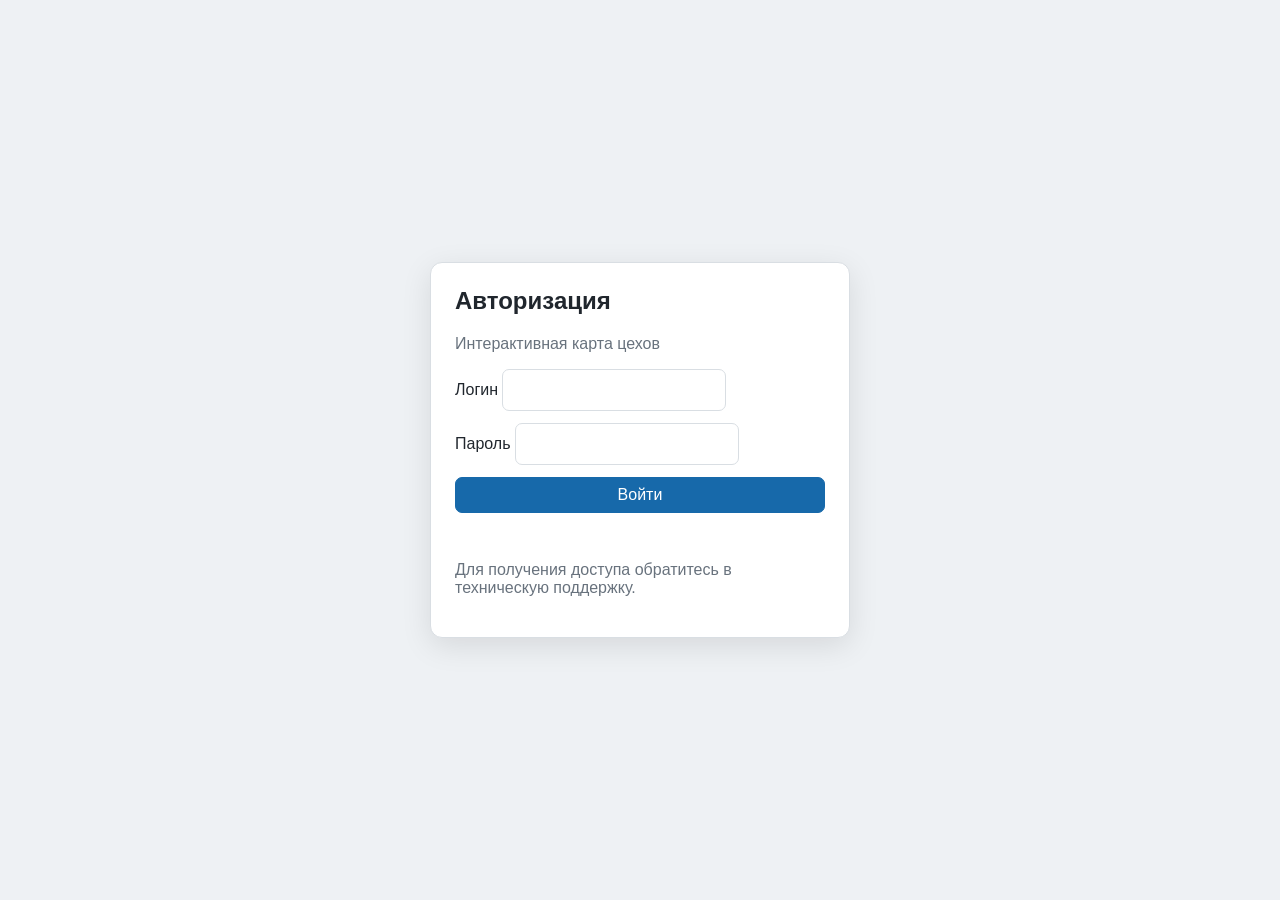
==== login.html @ 9ffb0c0e "Add files via upload" ====
<!doctype html>
<html lang="ru">
<head>
  <meta charset="utf-8">
  <meta name="viewport" content="width=device-width, initial-scale=1">
  <title>Авторизация</title>
  <link rel="stylesheet" href="css/main.css">
</head>
<body>
<main class="login-page">
  <section class="login-card">
    <h1>Авторизация</h1>
    <p class="muted">Интерактивная карта цехов</p>

    <form id="loginForm">
      <label>
        Логин
        <input id="username" name="username" autocomplete="username" required>
      </label>

      <label>
        Пароль
        <input id="password" name="password" type="password" autocomplete="current-password" required>
      </label>

      <button class="btn btn-primary" type="submit">Войти</button>
      <div id="loginError" class="login-error"></div>
    </form>

    <p class="muted">Для получения доступа обратитесь в техническую поддержку.</p>
  </section>
</main>

<script src="js/config.js"></script>
<script src="js/api.js"></script>
<script>
  if (localStorage.getItem('mkk_token')) {
    location.href = 'index.html';
  }

  document.getElementById('loginForm').addEventListener('submit', async (event) => {
    event.preventDefault();
    const error = document.getElementById('loginError');
    error.textContent = '';

    try {
      const result = await apiRequest('/auth/login.php', {
        method: 'POST',
        body: {
          username: document.getElementById('username').value,
          password: document.getElementById('password').value
        },
        auth: false
      });

      localStorage.setItem('mkk_token', result.token);
      location.href = 'index.html';
    } catch (e) {
      error.textContent = e.message;
    }
  });
</script>
</body>
</html>
---- css/main.css ----
* {
  box-sizing: border-box;
}

:root {
  --panel: #ffffff;
  --border: #d9dee3;
  --text: #20262d;
  --muted: #68727d;
  --primary: #1769aa;
  --danger: #c62828;
  --bg: #eef1f4;
}

html, body {
  margin: 0;
  width: 100%;
  height: 100%;
  font-family: Arial, Helvetica, sans-serif;
  color: var(--text);
  background: var(--bg);
}

button, input, select {
  font: inherit;
}

button {
  cursor: pointer;
}

.hidden {
  display: none !important;
}

.app {
  width: 100%;
  height: 100%;
  position: relative;
  overflow: hidden;
}

.top-search {
  position: absolute;
  z-index: 20;
  top: 16px;
  left: 16px;
  width: min(430px, calc(100vw - 32px));
  display: flex;
  gap: 8px;
}

.top-search input {
  flex: 1;
  min-width: 0;
  padding: 11px 13px;
  border: 1px solid var(--border);
  border-radius: 8px;
  background: white;
  box-shadow: 0 3px 14px rgba(0,0,0,.08);
}

.map-shell {
  width: 100%;
  height: 100%;
  overflow: auto;
  padding: 70px 24px 110px;
}

.map-stage {
  width: min(1600px, calc(100vw - 48px));
  min-width: 900px;
  aspect-ratio: 1600 / 900;
  margin: 0 auto;
  position: relative;
  background: white;
  box-shadow: 0 4px 25px rgba(0,0,0,.12);
}

#mapSvg {
  width: 100%;
  height: 100%;
  display: block;
}

#legendLayer {
  pointer-events: none;
}

.legend {
  pointer-events: auto;
  cursor: grab;
}

.legend.dragging {
  cursor: grabbing;
}

.legend-body {
  vector-effect: non-scaling-stroke;
}

.legend-label {
  pointer-events: none;
  user-select: none;
  font-size: 14px;
  font-weight: 700;
  text-anchor: middle;
  dominant-baseline: middle;
}

.legend.highlighted .legend-body {
  filter: drop-shadow(0 0 7px rgba(255, 193, 7, .95));
}

.legend.selected .legend-body {
  stroke-dasharray: 7 4;
}

.bottom-menu {
  position: absolute;
  z-index: 30;
  left: 16px;
  right: 16px;
  bottom: 16px;
  max-height: 44vh;
  overflow: auto;
  background: rgba(255,255,255,.98);
  border: 1px solid var(--border);
  border-radius: 12px;
  box-shadow: 0 5px 25px rgba(0,0,0,.14);
  padding: 14px;
}

.menu-toolbar {
  display: flex;
  flex-wrap: wrap;
  gap: 8px;
  margin-bottom: 12px;
}

.btn {
  border: 1px solid var(--border);
  background: white;
  border-radius: 7px;
  padding: 8px 12px;
}

.btn-primary {
  background: var(--primary);
  color: white;
  border-color: var(--primary);
}

.btn-danger {
  background: var(--danger);
  color: white;
  border-color: var(--danger);
}

.menu-content {
  border-top: 1px solid var(--border);
  padding-top: 12px;
}

.form-grid {
  display: grid;
  grid-template-columns: repeat(4, minmax(140px, 1fr));
  gap: 10px;
}

.field {
  display: flex;
  flex-direction: column;
  gap: 5px;
}

.field label {
  font-size: 12px;
  color: var(--muted);
}

.field input,
.field select {
  width: 100%;
  padding: 8px 9px;
  border: 1px solid var(--border);
  border-radius: 6px;
  background: white;
}

.field-wide {
  grid-column: span 2;
}

.bases {
  margin-top: 12px;
}

.base-row {
  display: grid;
  grid-template-columns: 1fr 1fr auto;
  gap: 8px;
  margin-bottom: 8px;
}

.layer-list {
  display: grid;
  grid-template-columns: repeat(auto-fill, minmax(220px, 1fr));
  gap: 7px;
}

.layer-item {
  display: flex;
  align-items: center;
  gap: 8px;
  padding: 7px;
  border: 1px solid var(--border);
  border-radius: 6px;
}

.toast {
  position: absolute;
  z-index: 50;
  right: 18px;
  bottom: 18px;
  max-width: 320px;
  padding: 12px 15px;
  border-radius: 8px;
  color: white;
  background: #333;
  box-shadow: 0 4px 16px rgba(0,0,0,.2);
}

.toast.error {
  background: var(--danger);
}

.login-page {
  min-height: 100%;
  display: grid;
  place-items: center;
  padding: 20px;
}

.login-card {
  width: min(420px, 100%);
  background: white;
  border: 1px solid var(--border);
  border-radius: 12px;
  padding: 24px;
  box-shadow: 0 8px 30px rgba(0,0,0,.1);
}

.login-card h1 {
  margin-top: 0;
}

.login-card form {
  display: grid;
  gap: 12px;
}

.login-card input {
  padding: 11px;
  border: 1px solid var(--border);
  border-radius: 7px;
}

.login-error {
  color: var(--danger);
  min-height: 20px;
}

.muted {
  color: var(--muted);
}

@media (max-width: 900px) {
  .form-grid {
    grid-template-columns: repeat(2, minmax(130px, 1fr));
  }

  .field-wide {
    grid-column: span 2;
  }
}

.map-stage{position:relative;cursor:default}.map-stage.placing{cursor:crosshair}.legend{cursor:grab}.legend.dragging{cursor:grabbing}.legend-body{filter:drop-shadow(0 1px 1px rgba(0,0,0,.25))}.legend-code{font:700 16px Arial,sans-serif;text-anchor:middle;fill:#001a3a;pointer-events:none}.legend-name{font:12px Arial,sans-serif;fill:#111;paint-order:stroke;stroke:#fff;stroke-width:4px;stroke-linejoin:round;pointer-events:none}.legend.selected .legend-body{stroke:#00a0ff;stroke-width:6}.legend.highlighted .legend-body{filter:drop-shadow(0 0 8px #ffcc00) drop-shadow(0 0 14px #ffcc00)}.workshop-hitbox{fill:transparent;stroke:transparent;pointer-events:none}.color-chip{display:inline-block;width:18px;height:18px;border:1px solid #333;vertical-align:middle;border-radius:50%}.actions{flex-wrap:wrap}.hint{font-size:12px;color:#667085}.legend-dot{display:inline-block;width:12px;height:12px;border-radius:50%;border:1px solid #333;margin-right:6px}.workshop-row{padding:5px 0;border-bottom:1px solid #eee}.base-row{display:grid;grid-template-columns:1fr 120px auto;gap:6px;margin-bottom:6px}@media(max-width:800px){.base-row{grid-template-columns:1fr}.legend-name{font-size:10px}}
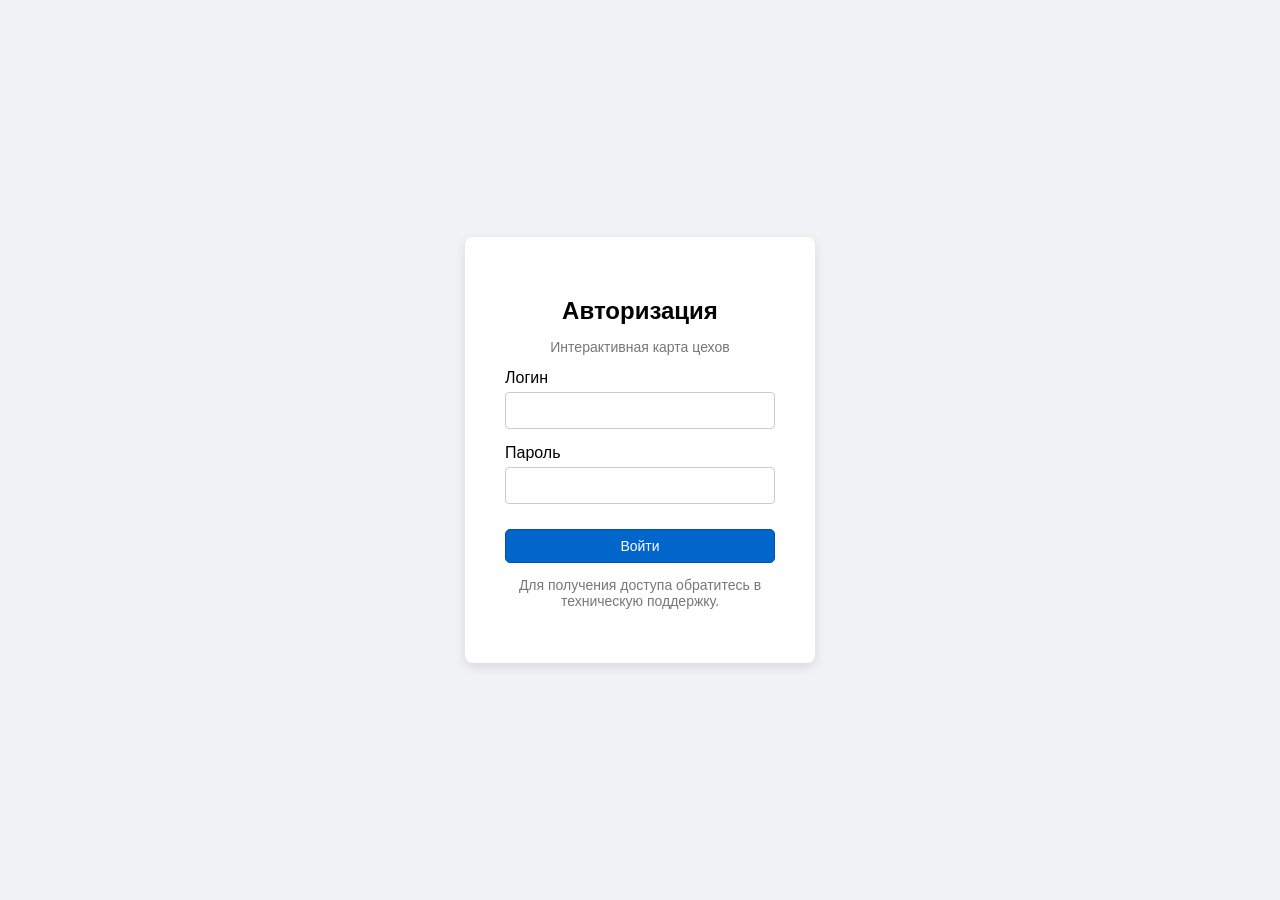
==== commit c2e83dca: "Update login.html" ====
--- a/login.html
+++ b/login.html
@@ -1,64 +1,65 @@
 <!doctype html>
 <html lang="ru">
 <head>
-  <meta charset="utf-8">
-  <meta name="viewport" content="width=device-width, initial-scale=1">
-  <title>Авторизация</title>
-  <link rel="stylesheet" href="css/main.css">
+    <meta charset="utf-8">
+    <meta name="viewport" content="width=device-width, initial-scale=1">
+    <title>Авторизация</title>
+    <link rel="stylesheet" href="css/main.css">
 </head>
 <body>
-<main class="login-page">
-  <section class="login-card">
-    <h1>Авторизация</h1>
-    <p class="muted">Интерактивная карта цехов</p>
+    <main class="login-page">
+        <section class="login-card">
+            <h1>Авторизация</h1>
+            <p class="muted">Интерактивная карта цехов</p>
 
-    <form id="loginForm">
-      <label>
-        Логин
-        <input id="username" name="username" autocomplete="username" required>
-      </label>
+            <form id="loginForm">
+                <label>
+                    Логин
+                    <input id="username" name="username" autocomplete="username" required>
+                </label>
 
-      <label>
-        Пароль
-        <input id="password" name="password" type="password" autocomplete="current-password" required>
-      </label>
+                <label>
+                    Пароль
+                    <input id="password" name="password" type="password" autocomplete="current-password" required>
+                </label>
 
-      <button class="btn btn-primary" type="submit">Войти</button>
-      <div id="loginError" class="login-error"></div>
-    </form>
+                <button class="btn btn-primary" type="submit">Войти</button>
+                <div id="loginError" class="login-error"></div>
+            </form>
 
-    <p class="muted">Для получения доступа обратитесь в техническую поддержку.</p>
-  </section>
-</main>
+            <p class="muted">Для получения доступа обратитесь в техническую поддержку.</p>
+        </section>
+    </main>
 
-<script src="js/config.js"></script>
-<script src="js/api.js"></script>
-<script>
-  if (localStorage.getItem('mkk_token')) {
-    location.href = 'index.html';
-  }
+    <!-- ВАЖНО: Сначала конфиг, потом API! -->
+    <script src="js/config.js"></script>
+    <script src="js/api.js"></script>
+    <script>
+        if (localStorage.getItem('token')) {
+            location.href = 'index.html';
+        }
 
-  document.getElementById('loginForm').addEventListener('submit', async (event) => {
-    event.preventDefault();
-    const error = document.getElementById('loginError');
-    error.textContent = '';
+        document.getElementById('loginForm').addEventListener('submit', async (event) => {
+            event.preventDefault();
+            const error = document.getElementById('loginError');
+            error.textContent = '';
 
-    try {
-      const result = await apiRequest('/auth/login.php', {
-        method: 'POST',
-        body: {
-          username: document.getElementById('username').value,
-          password: document.getElementById('password').value
-        },
-        auth: false
-      });
+            try {
+                const result = await apiRequest('/auth/login.php', {
+                    method: 'POST',
+                    body: {
+                        username: document.getElementById('username').value,
+                        password: document.getElementById('password').value
+                    },
+                    auth: false
+                });
 
-      localStorage.setItem('mkk_token', result.token);
-      location.href = 'index.html';
-    } catch (e) {
-      error.textContent = e.message;
-    }
-  });
-</script>
+                localStorage.setItem('token', result.token);
+                location.href = 'index.html';
+            } catch (e) {
+                error.textContent = e.message || 'Ошибка входа';
+            }
+        });
+    </script>
 </body>
 </html>
--- a/css/main.css
+++ b/css/main.css
@@ -1,289 +1,473 @@
+/* ============================================
+   БАЗОВЫЕ СТИЛИ
+   ============================================ */
 * {
-  box-sizing: border-box;
-}
-
-:root {
-  --panel: #ffffff;
-  --border: #d9dee3;
-  --text: #20262d;
-  --muted: #68727d;
-  --primary: #1769aa;
-  --danger: #c62828;
-  --bg: #eef1f4;
+    box-sizing: border-box;
 }
 
 html, body {
-  margin: 0;
-  width: 100%;
-  height: 100%;
-  font-family: Arial, Helvetica, sans-serif;
-  color: var(--text);
-  background: var(--bg);
-}
-
-button, input, select {
-  font: inherit;
-}
-
-button {
-  cursor: pointer;
-}
-
-.hidden {
-  display: none !important;
+    margin: 0;
+    padding: 0;
+    height: 100%;
+    overflow: hidden;
+    font-family: sans-serif;
+    background: #f0f2f5;
 }
 
 .app {
-  width: 100%;
-  height: 100%;
-  position: relative;
-  overflow: hidden;
-}
-
-.top-search {
-  position: absolute;
-  z-index: 20;
-  top: 16px;
-  left: 16px;
-  width: min(430px, calc(100vw - 32px));
-  display: flex;
-  gap: 8px;
-}
-
-.top-search input {
-  flex: 1;
-  min-width: 0;
-  padding: 11px 13px;
-  border: 1px solid var(--border);
-  border-radius: 8px;
-  background: white;
-  box-shadow: 0 3px 14px rgba(0,0,0,.08);
-}
-
+    display: flex;
+    width: 100vw;
+    height: 100vh;
+}
+
+/* ============================================
+   ЛЕВАЯ ПАНЕЛЬ
+   ============================================ */
+.left-menu {
+    width: 380px !important;
+    background: #ffffff;
+    box-shadow: 2px 0 10px rgba(0,0,0,0.1);
+    z-index: 100;
+    display: flex;
+    flex-direction: column;
+    flex-shrink: 0;
+    height: 100vh;
+    position: relative;
+    transition: width 0.2s ease;
+}
+
+    /* Скрытое состояние */
+    .left-menu.collapsed {
+        width: 45px !important;
+    }
+
+        .left-menu.collapsed .menu-content,
+        .left-menu.collapsed .menu-toolbar,
+        .left-menu.collapsed .history-toolbar {
+            display: none;
+        }
+
+/* Панель изменения ширины */
+.menu-resizer {
+    height: 20px;
+    background: #f0f0f0;
+    display: flex;
+    align-items: center;
+    justify-content: space-between;
+    position: relative;
+    border-bottom: 1px solid #ddd;
+}
+
+.resize-handle {
+    position: absolute;
+    right: -5px;
+    top: 0;
+    width: 10px;
+    height: 100%;
+    cursor: ew-resize;
+    z-index: 10;
+}
+
+    .resize-handle:hover {
+        background: rgba(0, 102, 204, 0.3);
+    }
+
+.menu-toolbar {
+    padding: 10px;
+    border-bottom: 1px solid #ddd;
+    display: flex;
+    gap: 8px;
+    flex-wrap: wrap;
+}
+
+/* Кнопки истории */
+.history-toolbar {
+    padding: 5px 10px;
+    border-bottom: 1px solid #eee;
+    display: flex;
+    gap: 5px;
+    justify-content: center;
+}
+
+.menu-content {
+    flex-grow: 1;
+    overflow-y: auto;
+    padding: 10px;
+}
+
+/* ============================================
+   КАРТА
+   ============================================ */
 .map-shell {
-  width: 100%;
-  height: 100%;
-  overflow: auto;
-  padding: 70px 24px 110px;
+    flex-grow: 1;
+    position: relative;
+    overflow: hidden;
+    height: 100vh;
 }
 
 .map-stage {
-  width: min(1600px, calc(100vw - 48px));
-  min-width: 900px;
-  aspect-ratio: 1600 / 900;
-  margin: 0 auto;
-  position: relative;
-  background: white;
-  box-shadow: 0 4px 25px rgba(0,0,0,.12);
-}
-
-#mapSvg {
-  width: 100%;
-  height: 100%;
-  display: block;
-}
-
-#legendLayer {
-  pointer-events: none;
-}
+    width: 100%;
+    height: 100%;
+    position: absolute;
+    top: 0;
+    left: 0;
+    overflow: hidden;
+    cursor: grab;
+}
+
+    .map-stage:active {
+        cursor: grabbing;
+    }
+
+    .map-stage svg {
+        width: 100%;
+        height: 100%;
+        display: block;
+    }
+
+/* ============================================
+   НАДПИСИ ЦЕХОВ
+   ============================================ */
+.workshop-label {
+    fill: #000000;
+    font-family: Arial, sans-serif;
+    font-weight: bold;
+    stroke: #ffffff;
+    stroke-width: 3px;
+    paint-order: stroke;
+    cursor: pointer;
+}
+
+/* ============================================
+   ПОИСК, ЗУМ И КООРДИНАТЫ
+   ============================================ */
+.search-overlay {
+    position: absolute;
+    right: 20px;
+    bottom: 20px;
+    background: rgba(255, 255, 255, 0.85);
+    padding: 8px;
+    border-radius: 8px;
+    box-shadow: 0 4px 12px rgba(0,0,0,0.15);
+    display: flex;
+    gap: 5px;
+    z-index: 200;
+}
+
+    .search-overlay input {
+        width: 250px;
+    }
+
+.zoom-control {
+    position: absolute;
+    top: 20px;
+    right: 20px;
+    background: rgba(255, 255, 255, 0.85);
+    padding: 5px;
+    border-radius: 8px;
+    display: flex;
+    flex-direction: column;
+    align-items: center;
+    gap: 3px;
+    z-index: 200;
+}
+
+    .zoom-control input {
+        width: 60px;
+        text-align: center;
+    }
+
+/* ============================================
+   СТИЛИ ЭЛЕМЕНТОВ
+   ============================================ */
+.btn {
+    padding: 8px 14px;
+    border: 1px solid #ccc;
+    background: #fff;
+    border-radius: 5px;
+    cursor: pointer;
+    font-size: 14px;
+    transition: all 0.2s;
+}
+
+    .btn:hover {
+        background: #f0f0f0;
+    }
+
+.btn-primary {
+    background: #0066cc;
+    color: #fff;
+    border-color: #0052a3;
+}
+
+    .btn-primary:hover {
+        background: #0052a3;
+    }
+
+.btn-danger {
+    background: #dc3545;
+    color: #fff;
+    border-color: #c82333;
+}
+
+    .btn-danger:hover {
+        background: #c82333;
+    }
+
+.btn-icon {
+    background: none;
+    border: 1px solid transparent;
+    cursor: pointer;
+    padding: 5px;
+    color: #333;
+    display: flex;
+    align-items: center;
+    justify-content: center;
+    font-size: 18px;
+    border-radius: 4px;
+}
+
+    .btn-icon:hover {
+        color: #0066cc;
+        background: #f0f0f0;
+        border-color: #ddd;
+    }
+
+    .btn-icon.active {
+        color: #ff9900;
+    }
 
 .legend {
-  pointer-events: auto;
-  cursor: grab;
-}
-
-.legend.dragging {
-  cursor: grabbing;
+    cursor: pointer;
 }
 
 .legend-body {
-  vector-effect: non-scaling-stroke;
-}
-
-.legend-label {
-  pointer-events: none;
-  user-select: none;
-  font-size: 14px;
-  font-weight: 700;
-  text-anchor: middle;
-  dominant-baseline: middle;
+    stroke: #00204a;
+    stroke-width: 2;
+    fill-opacity: 0.92;
+    transition: stroke 0.2s, filter 0.2s, stroke-width 0.2s;
+}
+
+.legend:hover .legend-body {
+    stroke: #ff9900;
+    stroke-width: 3;
+}
+
+/* Подсветка легенд */
+.legend.selected .legend-body {
+    stroke: #ff0000;
+    stroke-width: 4;
+    filter: drop-shadow(0 0 6px rgba(255, 0, 0, 0.8));
+}
+
+.legend.multi-selected .legend-body {
+    stroke: #ff8000;
+    stroke-width: 4;
+    stroke-dasharray: 5, 3;
+    filter: drop-shadow(0 0 8px rgba(255, 128, 0, 0.9));
 }
 
 .legend.highlighted .legend-body {
-  filter: drop-shadow(0 0 7px rgba(255, 193, 7, .95));
-}
-
-.legend.selected .legend-body {
-  stroke-dasharray: 7 4;
-}
-
-.bottom-menu {
-  position: absolute;
-  z-index: 30;
-  left: 16px;
-  right: 16px;
-  bottom: 16px;
-  max-height: 44vh;
-  overflow: auto;
-  background: rgba(255,255,255,.98);
-  border: 1px solid var(--border);
-  border-radius: 12px;
-  box-shadow: 0 5px 25px rgba(0,0,0,.14);
-  padding: 14px;
-}
-
-.menu-toolbar {
-  display: flex;
-  flex-wrap: wrap;
-  gap: 8px;
-  margin-bottom: 12px;
-}
-
-.btn {
-  border: 1px solid var(--border);
-  background: white;
-  border-radius: 7px;
-  padding: 8px 12px;
-}
-
-.btn-primary {
-  background: var(--primary);
-  color: white;
-  border-color: var(--primary);
-}
-
-.btn-danger {
-  background: var(--danger);
-  color: white;
-  border-color: var(--danger);
-}
-
-.menu-content {
-  border-top: 1px solid var(--border);
-  padding-top: 12px;
+    stroke: #FFC107;
+    stroke-width: 6;
+    filter: drop-shadow(0 0 12px rgba(255, 193, 7, 0.9));
+}
+
+.legend-code {
+    font-size: 16px;
+    font-weight: bold;
+    text-anchor: middle;
+    fill: #00204a;
+    pointer-events: none;
+}
+
+.legend-name {
+    font-size: 12px;
+    fill: #333;
+    pointer-events: none;
+}
+
+/* ============================================
+   МЕНЮ ЦЕХОВ (КОМПАКТНЫЙ СПИСОК)
+   ============================================ */
+.workshop-list {
+    margin-bottom: 10px;
+}
+
+.workshop-select {
+    width: 100%;
+    padding: 8px;
+    border: 1px solid #ccc;
+    border-radius: 5px;
+    background-color: #fafafa;
+    font-size: 14px;
+    cursor: pointer;
+}
+
+    .workshop-select:hover {
+        border-color: #0066cc;
+        background-color: #e6f0ff;
+    }
+
+/* ============================================
+   УВЕДОМЛЕНИЯ
+   ============================================ */
+.toast {
+    position: absolute;
+    top: 20px;
+    left: 50%;
+    transform: translateX(-50%);
+    background: rgba(0, 0, 0, 0.8);
+    color: #fff;
+    padding: 12px 20px;
+    border-radius: 8px;
+    font-size: 14px;
+    z-index: 300;
+}
+
+    .toast.hidden {
+        opacity: 0;
+        pointer-events: none;
+    }
+
+    .toast.error {
+        background: rgba(200, 0, 0, 0.9);
+    }
+
+/* ============================================
+   ПРОЧЕЕ
+   ============================================ */
+.workshop-hitbox {
+    fill: rgba(0, 0, 0, 0);
+    stroke: rgba(0, 0, 0, 0);
+    pointer-events: none;
 }
 
 .form-grid {
-  display: grid;
-  grid-template-columns: repeat(4, minmax(140px, 1fr));
-  gap: 10px;
-}
-
-.field {
-  display: flex;
-  flex-direction: column;
-  gap: 5px;
-}
+    display: grid;
+    grid-template-columns: 1fr 1fr;
+    gap: 10px;
+    margin-bottom: 10px;
+}
+
+    .form-grid .field-wide {
+        grid-column: 1 / -1;
+    }
 
 .field label {
-  font-size: 12px;
-  color: var(--muted);
-}
-
-.field input,
-.field select {
-  width: 100%;
-  padding: 8px 9px;
-  border: 1px solid var(--border);
-  border-radius: 6px;
-  background: white;
-}
-
-.field-wide {
-  grid-column: span 2;
-}
-
-.bases {
-  margin-top: 12px;
+    display: block;
+    font-size: 13px;
+    margin-bottom: 4px;
+    font-weight: bold;
+}
+
+.field input, .field select {
+    width: 100%;
+    padding: 8px;
+    border: 1px solid #ccc;
+    border-radius: 5px;
+    font-size: 14px;
+}
+
+.hint {
+    font-size: 12px;
+    color: #777;
 }
 
 .base-row {
-  display: grid;
-  grid-template-columns: 1fr 1fr auto;
-  gap: 8px;
-  margin-bottom: 8px;
-}
-
-.layer-list {
-  display: grid;
-  grid-template-columns: repeat(auto-fill, minmax(220px, 1fr));
-  gap: 7px;
-}
-
-.layer-item {
-  display: flex;
-  align-items: center;
-  gap: 8px;
-  padding: 7px;
-  border: 1px solid var(--border);
-  border-radius: 6px;
-}
-
-.toast {
-  position: absolute;
-  z-index: 50;
-  right: 18px;
-  bottom: 18px;
-  max-width: 320px;
-  padding: 12px 15px;
-  border-radius: 8px;
-  color: white;
-  background: #333;
-  box-shadow: 0 4px 16px rgba(0,0,0,.2);
-}
-
-.toast.error {
-  background: var(--danger);
-}
-
+    display: flex;
+    gap: 5px;
+    margin-bottom: 5px;
+}
+
+    .base-row input, .base-row select {
+        flex: 1;
+        padding: 5px;
+        font-size: 13px;
+    }
+
+.lasso-rect {
+    fill: rgba(0, 200, 255, 0.1);
+    stroke: #00ccff;
+    stroke-width: 1px;
+    pointer-events: none;
+}
+
+/* ============================================
+   СТРАНИЦА ЛОГИНА
+   ============================================ */
 .login-page {
-  min-height: 100%;
-  display: grid;
-  place-items: center;
-  padding: 20px;
+    display: flex;
+    justify-content: center;
+    align-items: center;
+    height: 100%;
+    background: #f0f2f5;
 }
 
 .login-card {
-  width: min(420px, 100%);
-  background: white;
-  border: 1px solid var(--border);
-  border-radius: 12px;
-  padding: 24px;
-  box-shadow: 0 8px 30px rgba(0,0,0,.1);
-}
-
-.login-card h1 {
-  margin-top: 0;
-}
-
-.login-card form {
-  display: grid;
-  gap: 12px;
-}
-
-.login-card input {
-  padding: 11px;
-  border: 1px solid var(--border);
-  border-radius: 7px;
+    background: #fff;
+    padding: 40px;
+    border-radius: 8px;
+    box-shadow: 0 4px 12px rgba(0,0,0,0.1);
+    width: 350px;
+    text-align: center;
+}
+
+    .login-card h1 {
+        margin-bottom: 10px;
+    }
+
+    .login-card label {
+        display: block;
+        text-align: left;
+        margin-bottom: 15px;
+    }
+
+    .login-card input {
+        width: 100%;
+        padding: 10px;
+        margin-top: 5px;
+        border: 1px solid #ccc;
+        border-radius: 4px;
+    }
+
+    .login-card button {
+        width: 100%;
+        margin-top: 10px;
+    }
+
+.muted {
+    color: #777;
+    font-size: 14px;
 }
 
 .login-error {
-  color: var(--danger);
-  min-height: 20px;
-}
-
-.muted {
-  color: var(--muted);
-}
-
-@media (max-width: 900px) {
-  .form-grid {
-    grid-template-columns: repeat(2, minmax(130px, 1fr));
-  }
-
-  .field-wide {
-    grid-column: span 2;
-  }
-}
-
-.map-stage{position:relative;cursor:default}.map-stage.placing{cursor:crosshair}.legend{cursor:grab}.legend.dragging{cursor:grabbing}.legend-body{filter:drop-shadow(0 1px 1px rgba(0,0,0,.25))}.legend-code{font:700 16px Arial,sans-serif;text-anchor:middle;fill:#001a3a;pointer-events:none}.legend-name{font:12px Arial,sans-serif;fill:#111;paint-order:stroke;stroke:#fff;stroke-width:4px;stroke-linejoin:round;pointer-events:none}.legend.selected .legend-body{stroke:#00a0ff;stroke-width:6}.legend.highlighted .legend-body{filter:drop-shadow(0 0 8px #ffcc00) drop-shadow(0 0 14px #ffcc00)}.workshop-hitbox{fill:transparent;stroke:transparent;pointer-events:none}.color-chip{display:inline-block;width:18px;height:18px;border:1px solid #333;vertical-align:middle;border-radius:50%}.actions{flex-wrap:wrap}.hint{font-size:12px;color:#667085}.legend-dot{display:inline-block;width:12px;height:12px;border-radius:50%;border:1px solid #333;margin-right:6px}.workshop-row{padding:5px 0;border-bottom:1px solid #eee}.base-row{display:grid;grid-template-columns:1fr 120px auto;gap:6px;margin-bottom:6px}@media(max-width:800px){.base-row{grid-template-columns:1fr}.legend-name{font-size:10px}}
+    color: #dc3545;
+    margin-top: 10px;
+    font-size: 14px;
+}
+
+/* ============================================
+   ЭКСПОРТ
+   ============================================ */
+.export-toolbar {
+    padding: 10px;
+    border-top: 1px solid #eee;
+    display: flex;
+    flex-wrap: wrap;
+    gap: 5px;
+    justify-content: center;
+}
+
+    .export-toolbar h4 {
+        width: 100%;
+        text-align: center;
+        margin: 0 0 5px 0;
+        font-size: 14px;
+        color: #555;
+    }
+
+    .export-toolbar .btn {
+        font-size: 12px;
+        padding: 5px 8px;
+    }
